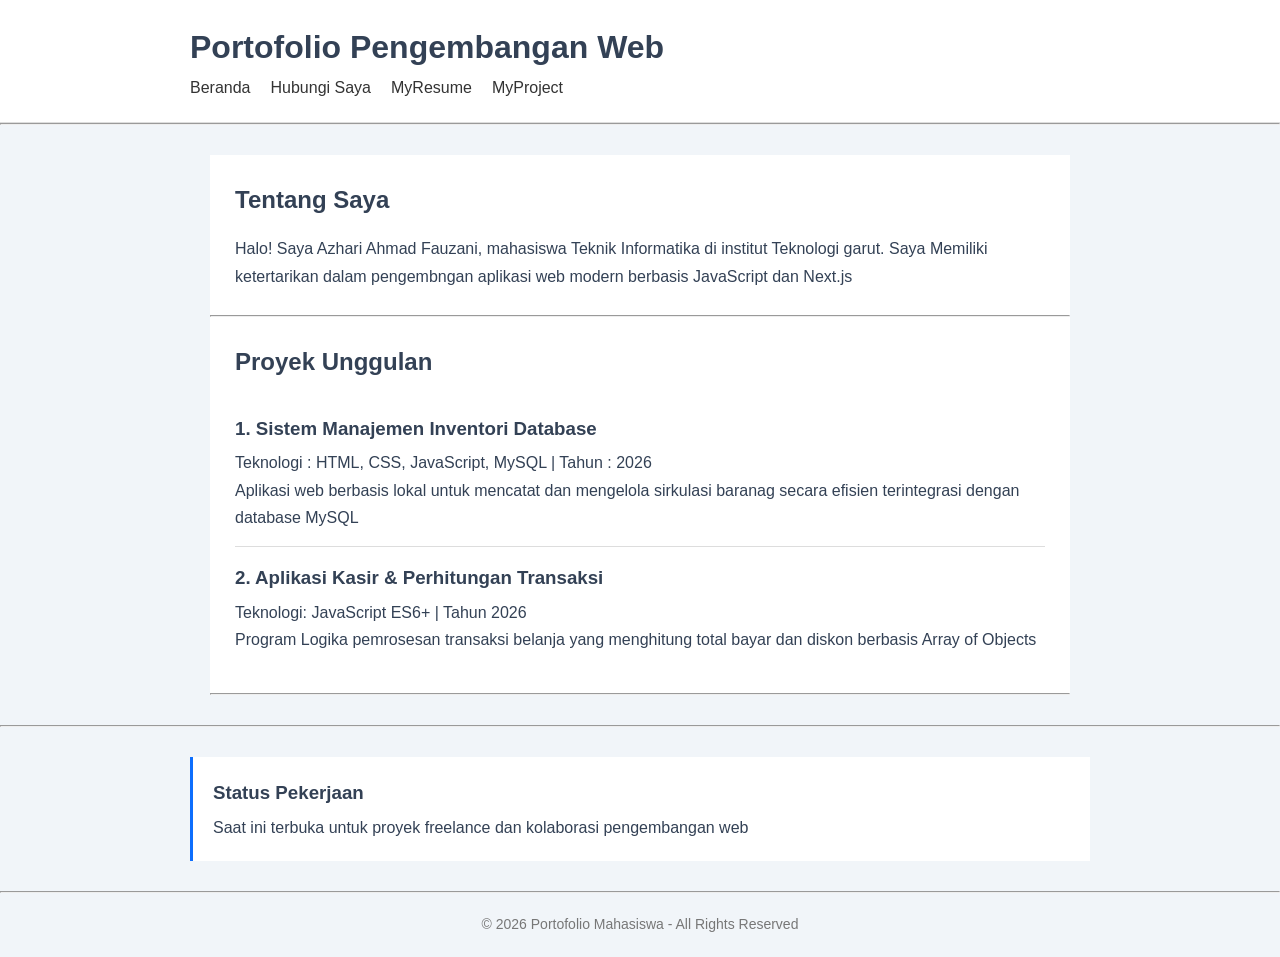
==== P03_Praktik/index.html @ c3aec51f "menyelesikan modul 3 styling dan layout modern css" ====
<!DOCTYPE html>
<html lang="id">
    <head>
        <meta charset="UTF-8">
        <meta name="viewport" content="width=device-width, initial-scale=1.0">
        <title>Modul 2 - web Portofolio Mahasiswa</title>
        <link rel="stylesheet" href="style.css">
    </head>
    <body>
        
        <header>
            <h1> Portofolio Pengembangan Web </h1>
            <nav>
                <ul>
                    <li><a href="index.html">Beranda</a></li>
                    <li><a href="kontak.html">Hubungi Saya</a></li>
                    <li><a href="resume.html">MyResume</a></li>
                    <li><a href="project.html">MyProject</a></li>
                </ul>
            </nav>
        </header>
            <hr>
        <main >
            <section id="tentang">
                <h2>Tentang Saya</h2>
                <P>Halo! Saya Azhari Ahmad Fauzani, mahasiswa Teknik Informatika di institut Teknologi garut. Saya Memiliki ketertarikan dalam pengembngan aplikasi web modern berbasis JavaScript dan Next.js</P>
            </section>
            <hr>
            <section id="proyek">
                <h2>Proyek Unggulan</h2>
                <article>
                    <header>
                        <h3>1. Sistem Manajemen Inventori Database</h3>
                        <p>Teknologi : HTML, CSS, JavaScript, MySQL | Tahun : <time datetime="2026"></time>2026</time></p>

                    </header>
                    <p>Aplikasi web berbasis lokal untuk mencatat dan mengelola sirkulasi baranag secara efisien terintegrasi dengan database MySQL</p>
                </article>
                <article>
                    <header>
                        <h3>2. Aplikasi Kasir & Perhitungan Transaksi</h3>
                        <p>Teknologi: JavaScript ES6+ | Tahun <time datetime="2026">2026</time></p>
                    </header>
                    <p>Program Logika pemrosesan transaksi belanja yang menghitung total bayar dan diskon berbasis Array of Objects</p>
                </article>

            </section>
            <hr>
        </main>
            <hr>
            <aside>
                <h3>Status Pekerjaan</h3>
                <p>Saat ini terbuka untuk proyek freelance dan kolaborasi pengembangan web</p>
            </aside>

            <hr>

            <footer>
                <p>&copy; 2026 Portofolio Mahasiswa - All Rights Reserved</p>
            </footer>
    </body>
</html>
---- P03_Praktik/style.css ----
/* Reset */
* {
    margin: 0;
    padding: 0px;
    box-sizing: border-box;
}

body {
    font-family: Arial, sans-serif;
    background-color: #f1f5f9;
    color: #334155;
    line-height: 1.7;
}
/* Header */
body > header {
    background-color: white;
    padding: 20px;
    border-bottom: 1px solid #ddd;
}

body > header h1 {
    max-width: 900px;
    margin: auto;

}

/* Navigation */
nav {
    max-width: 900px;
    margin: auto;
}

nav ul {
    display: flex;
    gap: 20px;
    list-style: none;
}

nav a {
    color: #333;
    text-decoration: none;
}

nav a:hover {
    color: #0d6efd;
}

/*main*/
main {
    max-width: 900px;
    margin: 30px auto;
    padding: 0 20px;
}

section{
    background-color: white;
    padding: 25px;
}

/*gambar*/

main img {
    display: block;
    max-width: 100%;
    height: auto;
    margin: 0;
}

/*judul*/
h2 {
    margin-bottom: 15px;
}
h3 {
    margin-bottom: 5px;
}

/*project*/
#project {
    margin-top: 30px;

}
article{
    padding: 15px 0;
    border-bottom: 1px solid #ddd;
}

article:last-child {
    border-bottom: none;
}

form {
    margin-top: 20px;
}

form p {
    margin-bottom: 15px;
}
label{
    display: inline-block;
    margin-bottom: 5px;
}

input[type="text"],
input[type="email"],
select,
textarea{
    width: 100%;
    padding: 9px;
    border: 1px solid #ccc;
    font-family: arial, sans-serif;
}

textarea{
    resize: vertical;
}

button{
    padding: 9px 15px;
    border: none;
    background-color: #333;
    color: white;
    cursor: pointer;
}

button[type="reset"]{
    background-color: #888;
}

button:hover{
    opacity: 0.8;
}

/* Aside */
aside{
    max-width: 900px;
    margin: 30px auto;
    padding: 20px;
    background-color: white;
    border-left: 3px solid #0d6efd;
}

/* Footer */
footer{
    padding: 20px;
    text-align: center;
    color: #777;
    font-size: 14px;
}
/* Garis <hr> */
hr{
    display: -moz-deck;
}

/* Tampilan HP */
@media (max-widht: 700px){
    nav ul {
        flex-direction: column;
        gap: 8px;
    }
    main {
        margin-top: 20px;
    }
    main img {
        margin: 0 auto;
    }
    section{
        padding: 20px
    }
}
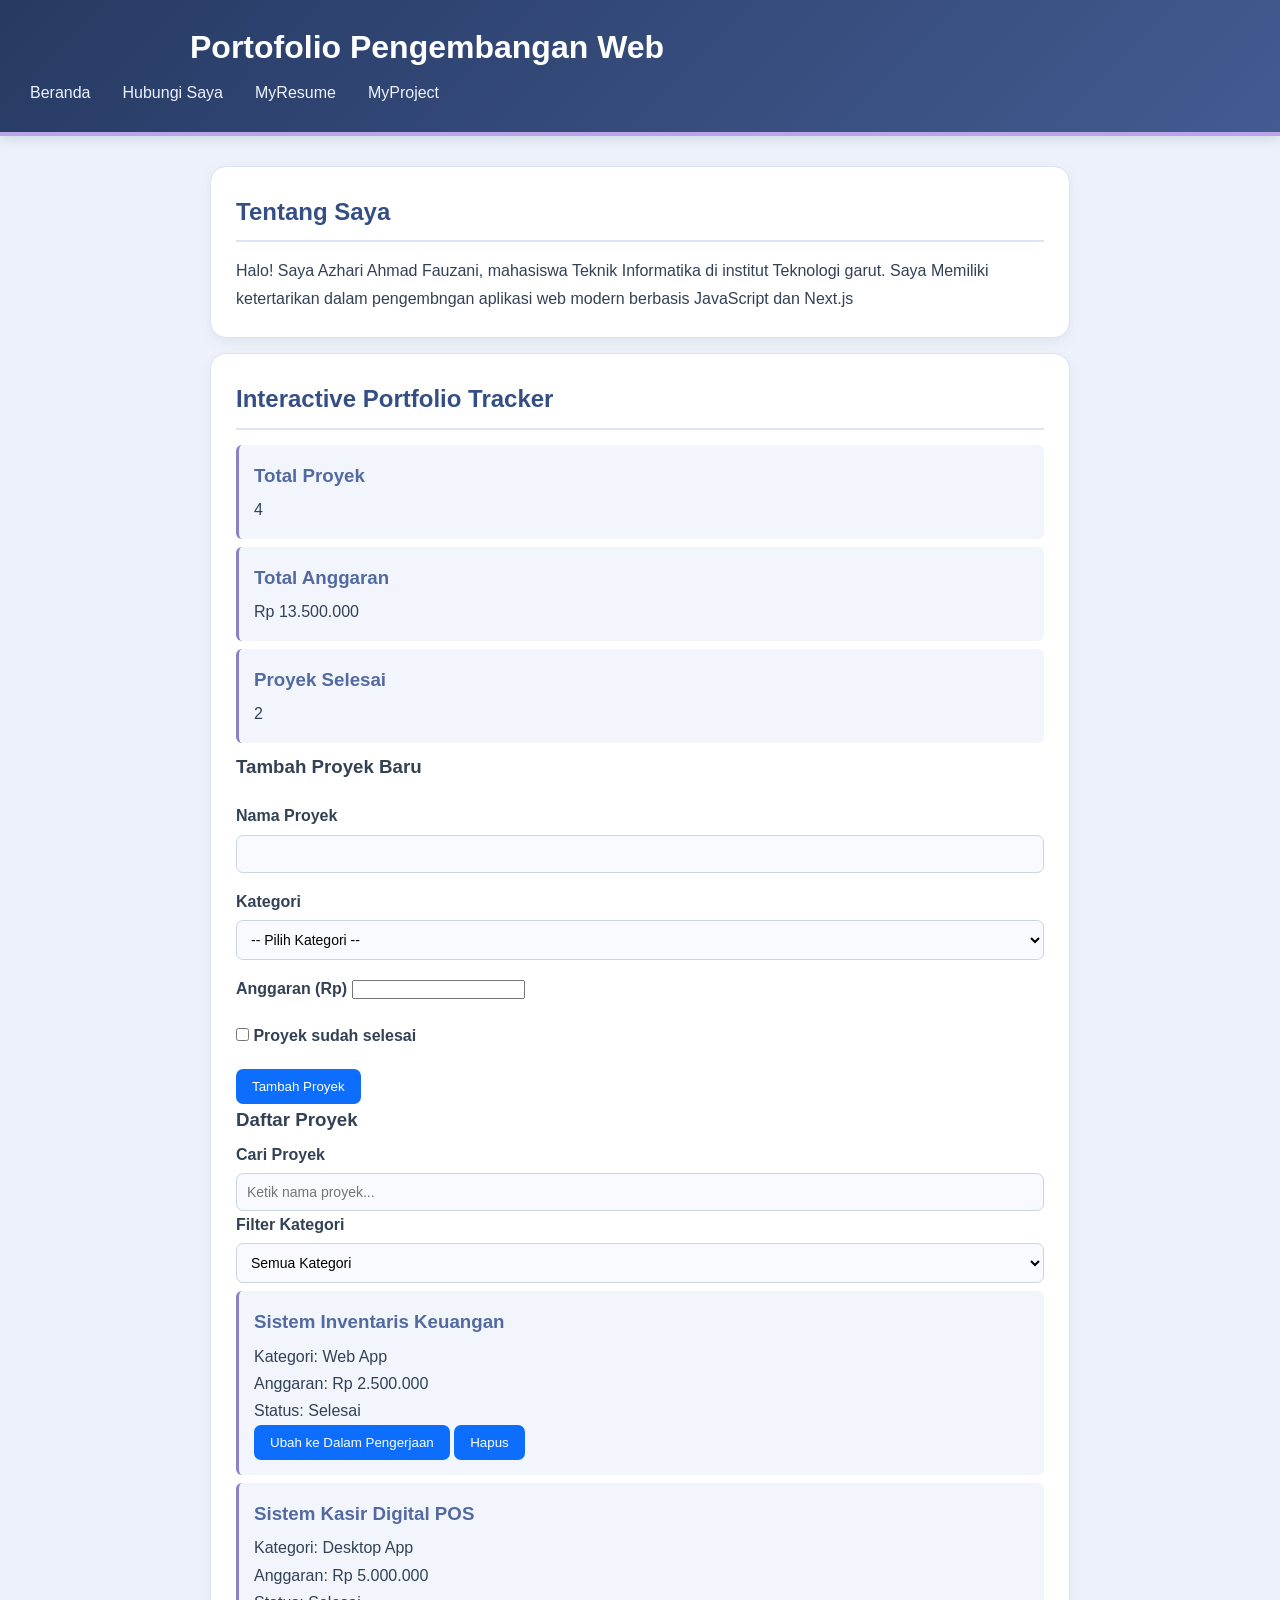
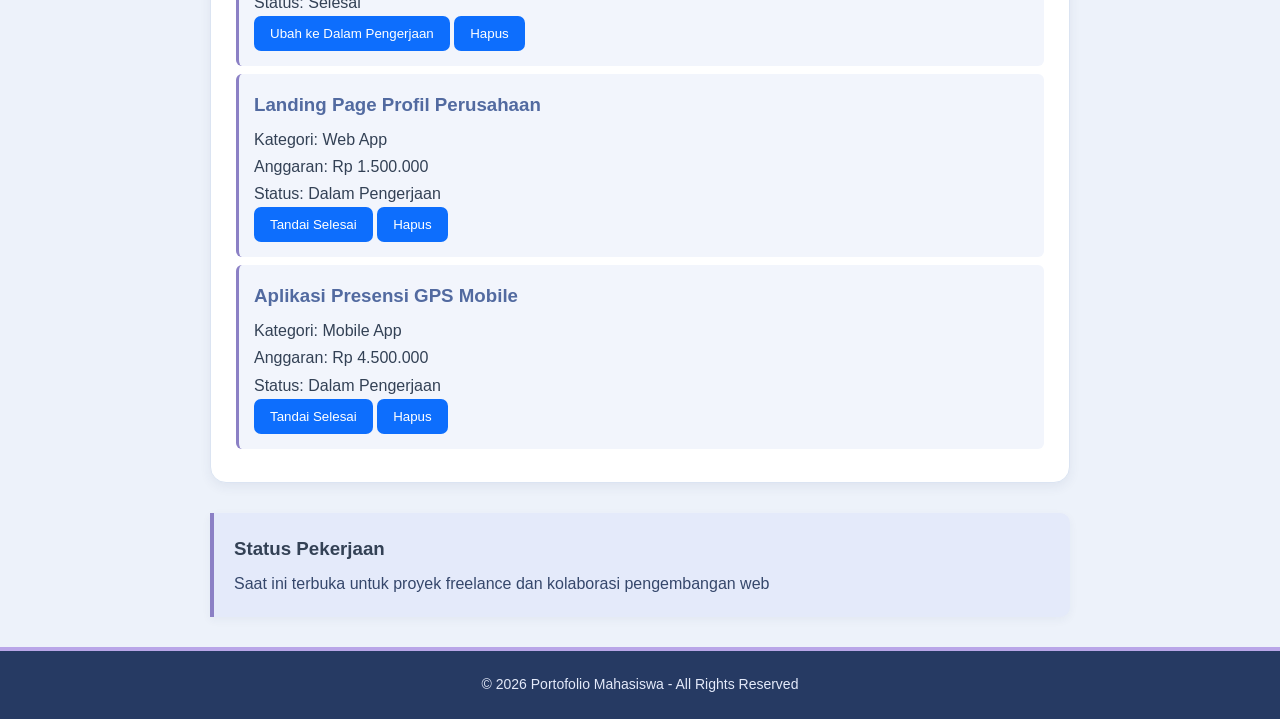
==== commit 9e793e1a: "Menyelesaikan tugas manajemen portofolio interaktif" ====
--- a/P03_Praktik/index.html
+++ b/P03_Praktik/index.html
@@ -27,23 +27,75 @@
             </section>
             <hr>
             <section id="proyek">
-                <h2>Proyek Unggulan</h2>
-                <article>
-                    <header>
-                        <h3>1. Sistem Manajemen Inventori Database</h3>
-                        <p>Teknologi : HTML, CSS, JavaScript, MySQL | Tahun : <time datetime="2026"></time>2026</time></p>
-
-                    </header>
-                    <p>Aplikasi web berbasis lokal untuk mencatat dan mengelola sirkulasi baranag secara efisien terintegrasi dengan database MySQL</p>
-                </article>
-                <article>
-                    <header>
-                        <h3>2. Aplikasi Kasir & Perhitungan Transaksi</h3>
-                        <p>Teknologi: JavaScript ES6+ | Tahun <time datetime="2026">2026</time></p>
-                    </header>
-                    <p>Program Logika pemrosesan transaksi belanja yang menghitung total bayar dan diskon berbasis Array of Objects</p>
-                </article>
-
+                <h2>Interactive Portfolio Tracker</h2>
+            
+                <div id="statistik">
+                    <article>
+                        <h3>Total Proyek</h3>
+                        <p id="total-proyek">0</p>
+                    </article>
+                    <article>
+                        <h3>Total Anggaran</h3>
+                        <p id="total-anggaran">Rp0</p>
+                    </article>
+                    <article>
+                        <h3>Proyek Selesai</h3>
+                        <p id="proyek-selesai">0</p>
+                    </article>
+                </div>
+            
+                <h3>Tambah Proyek Baru</h3>
+                <form id="form-proyek">
+                    <p>
+                        <label for="judul-proyek">Nama Proyek</label>
+                        <input type="text" id="judul-proyek" required>
+                    </p>
+                    <p>
+                        <label for="kategori-proyek">Kategori</label>
+                        <select id="kategori-proyek" required>
+                            <option value="">-- Pilih Kategori --</option>
+                            <option value="Web App">Web App</option>
+                            <option value="Mobile App">Mobile App</option>
+                            <option value="Desktop App">Desktop App</option>
+                            <option value="UI/UX Design">UI/UX Design</option>
+                        </select>
+                    </p>
+                    <p>
+                        <label for="anggaran-proyek">Anggaran (Rp)</label>
+                        <input type="number" id="anggaran-proyek" min="1" required>
+                    </p>
+                    <p>
+                        <label>
+                            <input type="checkbox" id="status-proyek">
+                            Proyek sudah selesai
+                        </label>
+                    </p>
+                    <button type="submit">Tambah Proyek</button>
+                </form>
+            
+                <hr>
+            
+                <h3>Daftar Proyek</h3>
+                <p>
+                    <label for="pencarian-proyek">Cari Proyek</label>
+                    <input type="text" id="pencarian-proyek"
+                           placeholder="Ketik nama proyek...">
+                </p>
+            
+                <p>
+                    <label for="filter-kategori">Filter Kategori</label>
+                    <select id="filter-kategori">
+                        <option value="Semua">Semua Kategori</option>
+                        <option value="Web App">Web App</option>
+                        <option value="Mobile App">Mobile App</option>
+                        <option value="Desktop App">Desktop App</option>
+                        <option value="UI/UX Design">UI/UX Design</option>
+                    </select>
+                </p>
+            
+                <div id="daftar-proyek">
+                    <p>Daftar proyek akan ditampilkan di sini.</p>
+                </div>
             </section>
             <hr>
         </main>
@@ -58,5 +110,6 @@
             <footer>
                 <p>&copy; 2026 Portofolio Mahasiswa - All Rights Reserved</p>
             </footer>
+            <script src="main.js"></script>
     </body>
 </html>
--- a/P03_Praktik/style.css
+++ b/P03_Praktik/style.css
@@ -7,42 +7,49 @@
 
 body {
     font-family: Arial, sans-serif;
-    background-color: #f1f5f9;
+    background-color: #edf2fa;
     color: #334155;
     line-height: 1.7;
 }
 /* Header */
 body > header {
-    background-color: white;
+    background: linear-gradient(135deg, #263a63, #435b91);
     padding: 20px;
-    border-bottom: 1px solid #ddd;
+    border-bottom: 4px solid #b9a6e8;
+    box-shadow: 0 3px 12px rgba(38, 58, 99, 0.15);
 }
 
 body > header h1 {
     max-width: 900px;
     margin: auto;
-
+    color: #ffffff;
 }
 
 /* Navigation */
 nav {
     max-width: 900px;
-    margin: auto;
+    margin: 10 px auto 0;
 }
 
 nav ul {
     display: flex;
-    gap: 20px;
+    gap: 12px;
     list-style: none;
+    flex-wrap: wrap;
 }
 
 nav a {
-    color: #333;
+    display: inline-block;
+    color: #eef2ff;
     text-decoration: none;
+    padding: 5px 10px;
+    border-radius: 6px;
+    transition: 0.3s;
 }
 
 nav a:hover {
-    color: #0d6efd;
+    color: #263a63;
+    background-color: #e9e3f8;
 }
 
 /*main*/
@@ -53,8 +60,12 @@
 }
 
 section{
-    background-color: white;
+    background-color: #ffffff;
     padding: 25px;
+    border: 1px solid #dbe4f2;
+    border-radius: 16px;
+    margin: 15px 0;
+    box-shadow: 0 4px 12px rgba(38, 58, 99, 0.07);
 }
 
 /*gambar*/
@@ -64,13 +75,19 @@
     max-width: 100%;
     height: auto;
     margin: 0;
+    margin: 15px auto;
+    border-radius: 10px;
 }
 
 /*judul*/
 h2 {
+    color: #354f85;
     margin-bottom: 15px;
+    padding-bottom: 8px;
+    border-bottom: 2px solid #dce5f5;
 }
 h3 {
+    color: #334155;
     margin-bottom: 5px;
 }
 
@@ -80,12 +97,19 @@
 
 }
 article{
-    padding: 15px 0;
-    border-bottom: 1px solid #ddd;
+    padding: 15px;
+    margin: 8px 0;
+    background-color: #f2f5fc;
+    border-left: 3px solid #8b80c5;
+    border-radius: 6px;
 }
 
 article:last-child {
     border-bottom: none;
+}
+
+article h3 {
+    color: #526aa0;
 }
 
 form {
@@ -98,6 +122,7 @@
 label{
     display: inline-block;
     margin-bottom: 5px;
+    font-weight: bold;
 }
 
 input[type="text"],
@@ -105,9 +130,20 @@
 select,
 textarea{
     width: 100%;
-    padding: 9px;
-    border: 1px solid #ccc;
-    font-family: arial, sans-serif;
+    padding: 10px;
+    border: 1px solid #cbd5e1;
+    border-radius: 7px;
+    background-color: #f8faff;
+    font-family: Arial, sans-serif;
+    font-size: 14px;
+}
+
+input:focus,
+select:focus,
+textarea:focus {
+    outline: none;
+    border-color: #7b78bd;
+    box-shadow: 0 0 0 3px rgba(123, 120, 189, 0.15);
 }
 
 textarea{
@@ -115,55 +151,71 @@
 }
 
 button{
-    padding: 9px 15px;
+    padding: 10px 16px;
     border: none;
-    background-color: #333;
+    border-radius: 7px;
+    background-color: #0d6efd;
     color: white;
     cursor: pointer;
+    transition: 0.3s;
 }
 
 button[type="reset"]{
-    background-color: #888;
+    background-color: #64748b;
 }
 
 button:hover{
-    opacity: 0.8;
+    opacity: 0.85;
+    transform: translateY(-1px);
 }
 
 /* Aside */
 aside{
-    max-width: 900px;
+    max-width: 860px;
     margin: 30px auto;
     padding: 20px;
-    background-color: white;
-    border-left: 3px solid #0d6efd;
+    background-color: #e4eafa;
+    color: #35476b;
+    border-left: 4px solid #8b80c5;
+    border-radius: 0 10px 10px 0;
+    box-shadow: 0 3px 10px rgba(38, 58, 99, 0.05);
 }
 
 /* Footer */
 footer{
-    padding: 20px;
+    padding: 22px;
     text-align: center;
-    color: #777;
+    background-color: #263a63;
+    color: #e4eafa;
+    border-top: 4px solid #b9a6e8;
     font-size: 14px;
 }
 /* Garis <hr> */
 hr{
-    display: -moz-deck;
+    display: none;
 }
 
 /* Tampilan HP */
 @media (max-widht: 700px){
+    body > header h1 {
+        font-size: 24px;
+    }
     nav ul {
         flex-direction: column;
         gap: 8px;
     }
     main {
         margin-top: 20px;
+        padding: 0 15px;
     }
     main img {
-        margin: 0 auto;
+        margin: 10px auto;
     }
     section{
-        padding: 20px
-    }
-}
+        padding: 20px;
+        margin: 12px 0;
+    }
+    aside {
+        margin: 20px 15px;
+    }
+}
